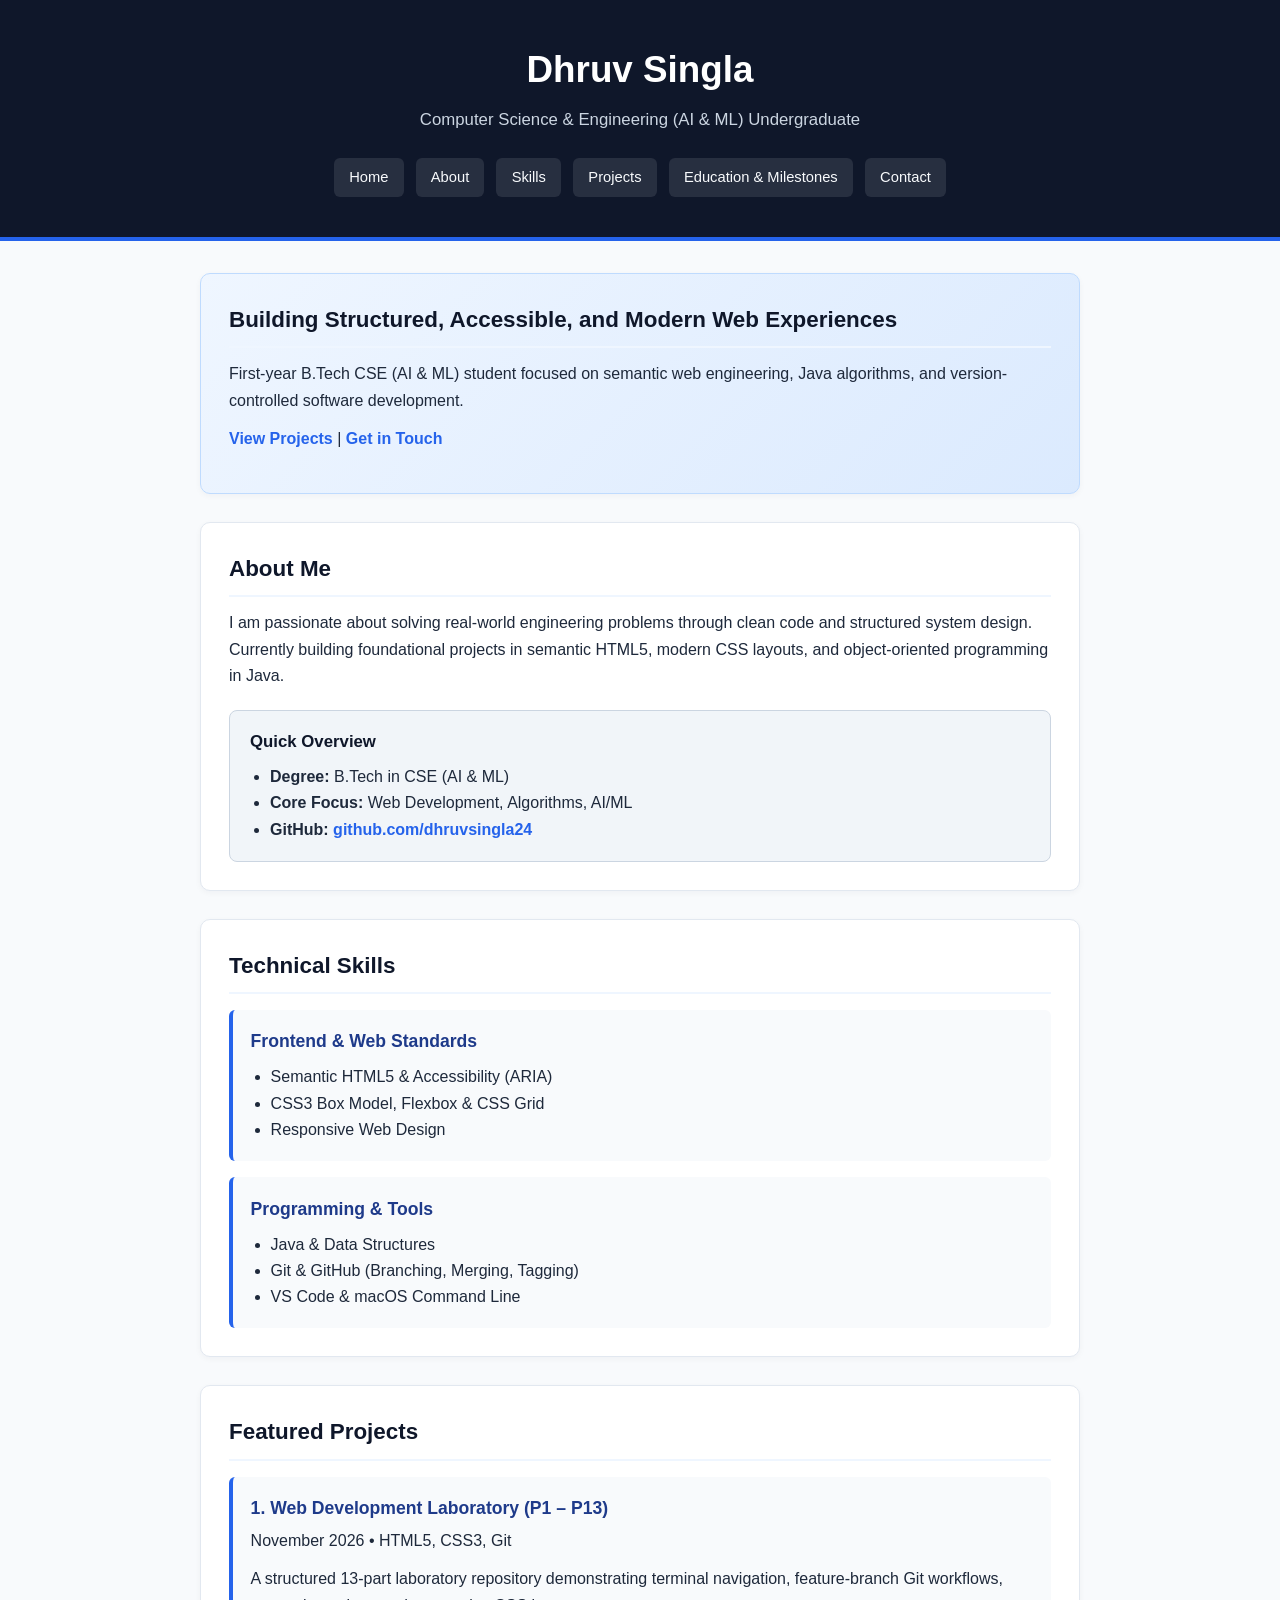
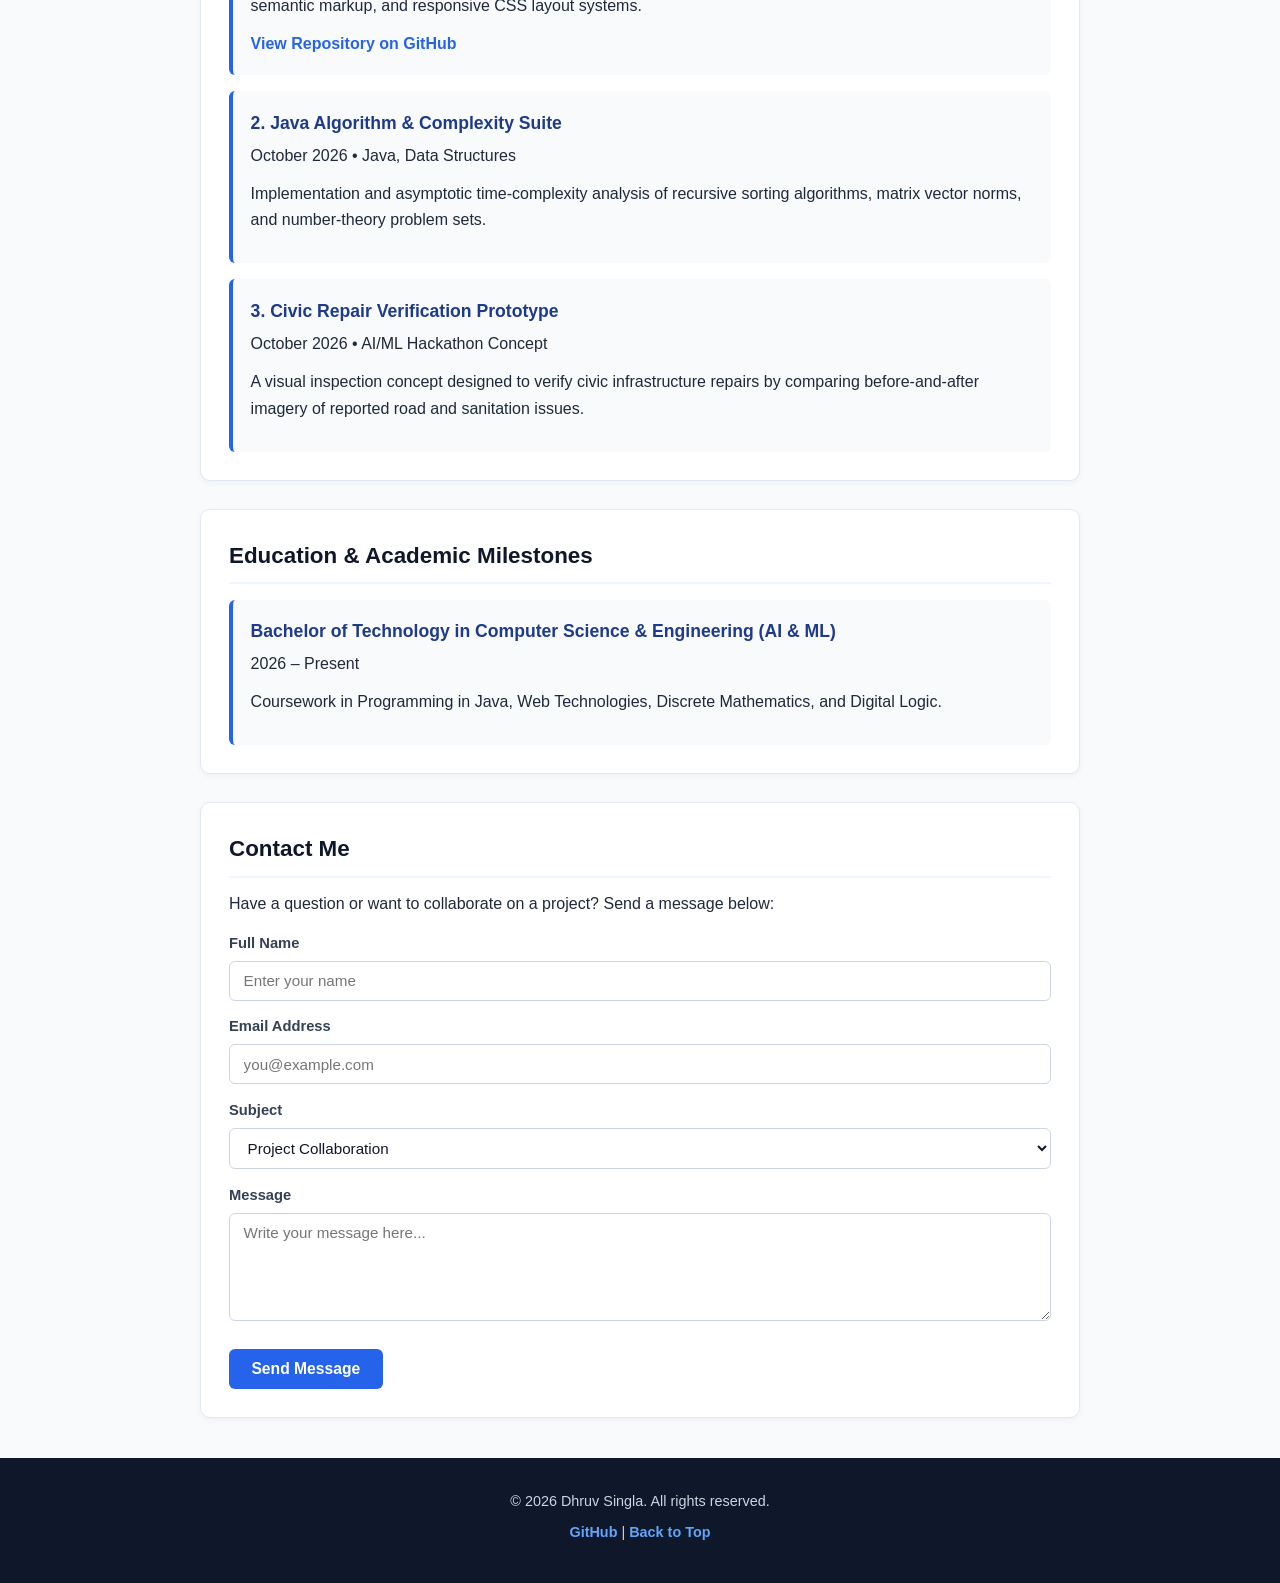
==== 06-P6-Full-Portfolio-Page-Structure-in-Semantic-HTML/index.html @ d30dbee3 "feat: add full portfolio page with semantic HTML and CSS for P6" ====
<!DOCTYPE html>
<html lang="en">
<head>
  <meta charset="UTF-8">
  <meta name="viewport" content="width=device-width, initial-scale=1.0">
  <meta name="description" content="Dhruv Singla - Full Portfolio Structure in Semantic HTML5">
  <title>Dhruv Singla | Semantic HTML Portfolio</title>
  <link rel="stylesheet" href="style.css">
</head>
<body>

  <header>
    <div>
      <h1>Dhruv Singla</h1>
      <p>Computer Science &amp; Engineering (AI &amp; ML) Undergraduate</p>
    </div>

    <nav aria-label="Primary Site Navigation">
      <ul>
        <li><a href="#hero">Home</a></li>
        <li><a href="#about">About</a></li>
        <li><a href="#skills">Skills</a></li>
        <li><a href="#projects">Projects</a></li>
        <li><a href="#experience">Education &amp; Milestones</a></li>
        <li><a href="#contact">Contact</a></li>
      </ul>
    </nav>
  </header>

  <main>
    <!-- Hero / Introduction Section -->
    <section id="hero" aria-labelledby="hero-heading">
      <h2 id="hero-heading">Building Structured, Accessible, and Modern Web Experiences</h2>
      <p>
        First-year B.Tech CSE (AI &amp; ML) student focused on semantic web engineering, Java algorithms, and version-controlled software development.
      </p>
      <p>
        <a href="#projects">View Projects</a> | <a href="#contact">Get in Touch</a>
      </p>
    </section>

    <!-- About Section -->
    <section id="about" aria-labelledby="about-heading">
      <h2 id="about-heading">About Me</h2>
      <p>
        I am passionate about solving real-world engineering problems through clean code and structured system design. Currently building foundational projects in semantic HTML5, modern CSS layouts, and object-oriented programming in Java.
      </p>
      <aside aria-label="Developer Highlights">
        <h3>Quick Overview</h3>
        <ul>
          <li><strong>Degree:</strong> B.Tech in CSE (AI &amp; ML)</li>
          <li><strong>Core Focus:</strong> Web Development, Algorithms, AI/ML</li>
          <li><strong>GitHub:</strong> <a href="https://github.com/dhruvsingla24" target="_blank" rel="noopener noreferrer">github.com/dhruvsingla24</a></li>
        </ul>
      </aside>
    </section>

    <!-- Skills Section -->
    <section id="skills" aria-labelledby="skills-heading">
      <h2 id="skills-heading">Technical Skills</h2>
      <article>
        <h3>Frontend &amp; Web Standards</h3>
        <ul>
          <li>Semantic HTML5 &amp; Accessibility (ARIA)</li>
          <li>CSS3 Box Model, Flexbox &amp; CSS Grid</li>
          <li>Responsive Web Design</li>
        </ul>
      </article>
      <article>
        <h3>Programming &amp; Tools</h3>
        <ul>
          <li>Java &amp; Data Structures</li>
          <li>Git &amp; GitHub (Branching, Merging, Tagging)</li>
          <li>VS Code &amp; macOS Command Line</li>
        </ul>
      </article>
    </section>

    <!-- Projects Section -->
    <section id="projects" aria-labelledby="projects-heading">
      <h2 id="projects-heading">Featured Projects</h2>

      <article>
        <header>
          <h3>1. Web Development Laboratory (P1 &ndash; P13)</h3>
          <p><time datetime="2026-11">November 2026</time> &bull; HTML5, CSS3, Git</p>
        </header>
        <p>
          A structured 13-part laboratory repository demonstrating terminal navigation, feature-branch Git workflows, semantic markup, and responsive CSS layout systems.
        </p>
        <footer>
          <a href="https://github.com/dhruvsingla24/Web_Dev_Lab" target="_blank" rel="noopener noreferrer">View Repository on GitHub</a>
        </footer>
      </article>

      <article>
        <header>
          <h3>2. Java Algorithm &amp; Complexity Suite</h3>
          <p><time datetime="2026-10">October 2026</time> &bull; Java, Data Structures</p>
        </header>
        <p>
          Implementation and asymptotic time-complexity analysis of recursive sorting algorithms, matrix vector norms, and number-theory problem sets.
        </p>
      </article>

      <article>
        <header>
          <h3>3. Civic Repair Verification Prototype</h3>
          <p><time datetime="2026-10">October 2026</time> &bull; AI/ML Hackathon Concept</p>
        </header>
        <p>
          A visual inspection concept designed to verify civic infrastructure repairs by comparing before-and-after imagery of reported road and sanitation issues.
        </p>
      </article>
    </section>

    <!-- Education & Milestones Section -->
    <section id="experience" aria-labelledby="education-heading">
      <h2 id="education-heading">Education &amp; Academic Milestones</h2>
      <article>
        <h3>Bachelor of Technology in Computer Science &amp; Engineering (AI &amp; ML)</h3>
        <p><time datetime="2026">2026</time> &ndash; Present</p>
        <p>Coursework in Programming in Java, Web Technologies, Discrete Mathematics, and Digital Logic.</p>
      </article>
    </section>

    <!-- Contact Section -->
    <section id="contact" aria-labelledby="contact-heading">
      <h2 id="contact-heading">Contact Me</h2>
      <p>Have a question or want to collaborate on a project? Send a message below:</p>

      <form action="#" method="post">
        <div>
          <label for="full-name">Full Name</label><br>
          <input type="text" id="full-name" name="full-name" placeholder="Enter your name" required>
        </div>
        <br>
        <div>
          <label for="email-address">Email Address</label><br>
          <input type="email" id="email-address" name="email-address" placeholder="you@example.com" required>
        </div>
        <br>
        <div>
          <label for="subject">Subject</label><br>
          <select id="subject" name="subject">
            <option value="project">Project Collaboration</option>
            <option value="internship">Internship / Academic Query</option>
            <option value="general">General Feedback</option>
          </select>
        </div>
        <br>
        <div>
          <label for="message">Message</label><br>
          <textarea id="message" name="message" rows="5" cols="40" placeholder="Write your message here..." required></textarea>
        </div>
        <br>
        <button type="submit">Send Message</button>
      </form>
    </section>
  </main>

  <footer>
    <p>&copy; <time datetime="2026">2026</time> Dhruv Singla. All rights reserved.</p>
    <p>
      <a href="https://github.com/dhruvsingla24" target="_blank" rel="noopener noreferrer">GitHub</a> |
      <a href="#hero">Back to Top</a>
    </p>
  </footer>

</body>
</html>
---- 06-P6-Full-Portfolio-Page-Structure-in-Semantic-HTML/style.css ----
* {
  box-sizing: border-box;
  margin: 0;
  padding: 0;
}

body {
  font-family: -apple-system, BlinkMacSystemFont, "Segoe UI", Roboto, Helvetica, Arial, sans-serif;
  line-height: 1.65;
  color: #1e293b;
  background-color: #f8fafc;
}

/* Header & Primary Navigation */
body > header {
  background-color: #0f172a;
  color: #ffffff;
  padding: 2.5rem 1.5rem;
  text-align: center;
  border-bottom: 4px solid #2563eb;
}

body > header h1 {
  font-size: 2.3rem;
  margin-bottom: 0.35rem;
}

body > header p {
  color: #cbd5e1;
  font-size: 1.05rem;
  margin-bottom: 1.5rem;
}

nav ul {
  list-style: none;
  display: flex;
  justify-content: center;
  flex-wrap: wrap;
  gap: 0.75rem;
}

nav a {
  display: inline-block;
  color: #f8fafc;
  text-decoration: none;
  font-size: 0.92rem;
  font-weight: 500;
  padding: 0.45rem 0.95rem;
  border-radius: 6px;
  background-color: rgba(255, 255, 255, 0.1);
  transition: background-color 0.2s ease;
}

nav a:hover {
  background-color: #2563eb;
}

/* Main Content Container */
main {
  max-width: 920px;
  margin: 2rem auto;
  padding: 0 1.25rem;
  display: flex;
  flex-direction: column;
  gap: 1.75rem;
}

/* Sections & Articles */
section {
  background-color: #ffffff;
  border: 1px solid #e2e8f0;
  border-radius: 10px;
  padding: 1.75rem;
  box-shadow: 0 2px 6px rgba(15, 23, 42, 0.04);
}

#hero {
  background: linear-gradient(135deg, #eff6ff 0%, #dbeafe 100%);
  border-color: #bfdbfe;
}

section h2 {
  font-size: 1.4rem;
  color: #0f172a;
  margin-bottom: 0.85rem;
  padding-bottom: 0.45rem;
  border-bottom: 2px solid #eff6ff;
}

section p {
  margin-bottom: 0.75rem;
}

section a {
  color: #2563eb;
  font-weight: 600;
  text-decoration: none;
}

section a:hover {
  text-decoration: underline;
}

article {
  padding: 1.1rem;
  margin-top: 1rem;
  background-color: #f8fafc;
  border-left: 4px solid #2563eb;
  border-radius: 6px;
}

article h3 {
  font-size: 1.1rem;
  color: #1e3a8a;
  margin-bottom: 0.3rem;
}

article ul {
  margin-left: 1.25rem;
  margin-top: 0.5rem;
}

article footer {
  margin-top: 0.65rem;
}

/* Aside Callout */
aside {
  margin-top: 1.25rem;
  padding: 1.1rem 1.25rem;
  background-color: #f1f5f9;
  border-radius: 8px;
  border: 1px solid #cbd5e1;
}

aside h3 {
  font-size: 1.05rem;
  color: #0f172a;
  margin-bottom: 0.5rem;
}

aside ul {
  margin-left: 1.25rem;
}

/* Contact Form */
form div {
  margin-bottom: 0.25rem;
}

form br {
  display: none;
}

label {
  display: block;
  font-weight: 600;
  font-size: 0.92rem;
  color: #334155;
  margin-bottom: 0.35rem;
  margin-top: 0.85rem;
}

input,
select,
textarea {
  width: 100%;
  padding: 0.65rem 0.85rem;
  border: 1px solid #cbd5e1;
  border-radius: 6px;
  font-family: inherit;
  font-size: 0.95rem;
  color: #0f172a;
  background-color: #ffffff;
}

input:focus,
select:focus,
textarea:focus {
  outline: none;
  border-color: #2563eb;
  box-shadow: 0 0 0 3px rgba(37, 99, 235, 0.15);
}

button[type="submit"] {
  margin-top: 1rem;
  background-color: #2563eb;
  color: #ffffff;
  font-size: 0.98rem;
  font-weight: 600;
  padding: 0.7rem 1.4rem;
  border: none;
  border-radius: 6px;
  cursor: pointer;
  transition: background-color 0.2s ease;
}

button[type="submit"]:hover {
  background-color: #1d4ed8;
}

/* Page Footer */
body > footer {
  background-color: #0f172a;
  color: #cbd5e1;
  text-align: center;
  padding: 2rem 1rem;
  margin-top: 2.5rem;
}

body > footer p {
  margin-bottom: 0.4rem;
  font-size: 0.9rem;
}

body > footer a {
  color: #60a5fa;
  text-decoration: none;
  font-weight: 600;
}

body > footer a:hover {
  text-decoration: underline;
}
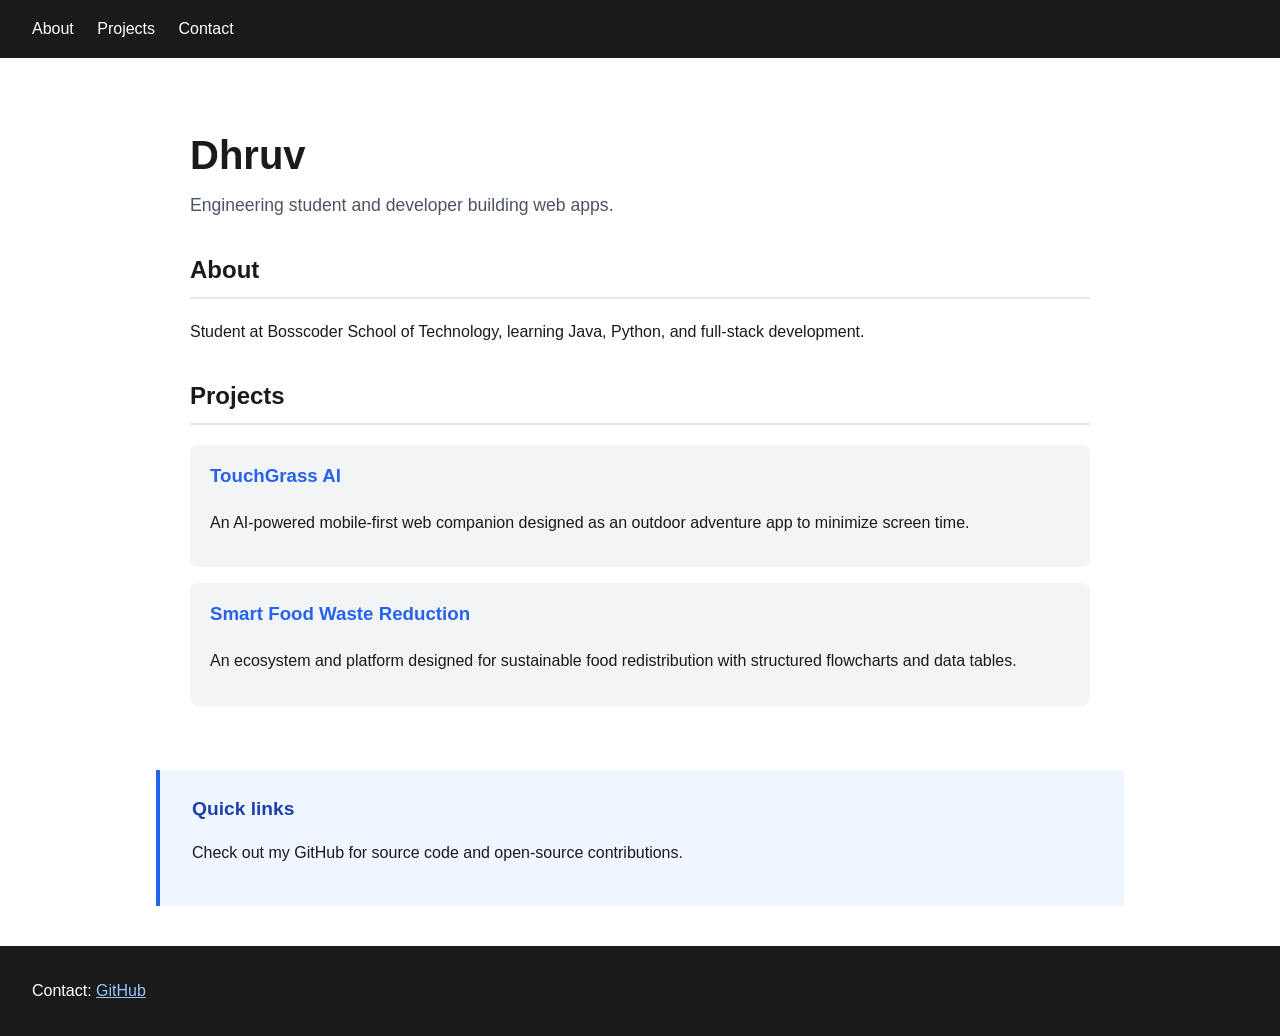
==== commit 542257a5: "Update P6 portfolio layout and styling" ====
--- a/06-P6-Full-Portfolio-Page-Structure-in-Semantic-HTML/index.html
+++ b/06-P6-Full-Portfolio-Page-Structure-in-Semantic-HTML/index.html
@@ -2,170 +2,49 @@
 <html lang="en">
 <head>
   <meta charset="UTF-8">
-  <meta name="viewport" content="width=device-width, initial-scale=1.0">
-  <meta name="description" content="Dhruv Singla - Full Portfolio Structure in Semantic HTML5">
-  <title>Dhruv Singla | Semantic HTML Portfolio</title>
+  <title>Dhruv - Portfolio</title>
   <link rel="stylesheet" href="style.css">
 </head>
 <body>
-
   <header>
-    <div>
-      <h1>Dhruv Singla</h1>
-      <p>Computer Science &amp; Engineering (AI &amp; ML) Undergraduate</p>
-    </div>
-
-    <nav aria-label="Primary Site Navigation">
-      <ul>
-        <li><a href="#hero">Home</a></li>
-        <li><a href="#about">About</a></li>
-        <li><a href="#skills">Skills</a></li>
-        <li><a href="#projects">Projects</a></li>
-        <li><a href="#experience">Education &amp; Milestones</a></li>
-        <li><a href="#contact">Contact</a></li>
-      </ul>
+    <nav aria-label="Main navigation">
+      <a href="#about">About</a>
+      <a href="#projects">Projects</a>
+      <a href="#contact">Contact</a>
     </nav>
   </header>
 
   <main>
-    <!-- Hero / Introduction Section -->
-    <section id="hero" aria-labelledby="hero-heading">
-      <h2 id="hero-heading">Building Structured, Accessible, and Modern Web Experiences</h2>
-      <p>
-        First-year B.Tech CSE (AI &amp; ML) student focused on semantic web engineering, Java algorithms, and version-controlled software development.
-      </p>
-      <p>
-        <a href="#projects">View Projects</a> | <a href="#contact">Get in Touch</a>
-      </p>
+    <section id="hero">
+      <h1>Dhruv</h1>
+      <p>Engineering student and developer building web apps.</p>
     </section>
 
-    <!-- About Section -->
-    <section id="about" aria-labelledby="about-heading">
-      <h2 id="about-heading">About Me</h2>
-      <p>
-        I am passionate about solving real-world engineering problems through clean code and structured system design. Currently building foundational projects in semantic HTML5, modern CSS layouts, and object-oriented programming in Java.
-      </p>
-      <aside aria-label="Developer Highlights">
-        <h3>Quick Overview</h3>
-        <ul>
-          <li><strong>Degree:</strong> B.Tech in CSE (AI &amp; ML)</li>
-          <li><strong>Core Focus:</strong> Web Development, Algorithms, AI/ML</li>
-          <li><strong>GitHub:</strong> <a href="https://github.com/dhruvsingla24" target="_blank" rel="noopener noreferrer">github.com/dhruvsingla24</a></li>
-        </ul>
-      </aside>
+    <section id="about">
+      <h2>About</h2>
+      <p>Student at Bosscoder School of Technology, learning Java, Python, and full-stack development.</p>
     </section>
 
-    <!-- Skills Section -->
-    <section id="skills" aria-labelledby="skills-heading">
-      <h2 id="skills-heading">Technical Skills</h2>
+    <section id="projects">
+      <h2>Projects</h2>
       <article>
-        <h3>Frontend &amp; Web Standards</h3>
-        <ul>
-          <li>Semantic HTML5 &amp; Accessibility (ARIA)</li>
-          <li>CSS3 Box Model, Flexbox &amp; CSS Grid</li>
-          <li>Responsive Web Design</li>
-        </ul>
+        <h3>TouchGrass AI</h3>
+        <p>An AI-powered mobile-first web companion designed as an outdoor adventure app to minimize screen time.</p>
       </article>
       <article>
-        <h3>Programming &amp; Tools</h3>
-        <ul>
-          <li>Java &amp; Data Structures</li>
-          <li>Git &amp; GitHub (Branching, Merging, Tagging)</li>
-          <li>VS Code &amp; macOS Command Line</li>
-        </ul>
+        <h3>Smart Food Waste Reduction</h3>
+        <p>An ecosystem and platform designed for sustainable food redistribution with structured flowcharts and data tables.</p>
       </article>
-    </section>
-
-    <!-- Projects Section -->
-    <section id="projects" aria-labelledby="projects-heading">
-      <h2 id="projects-heading">Featured Projects</h2>
-
-      <article>
-        <header>
-          <h3>1. Web Development Laboratory (P1 &ndash; P13)</h3>
-          <p><time datetime="2026-11">November 2026</time> &bull; HTML5, CSS3, Git</p>
-        </header>
-        <p>
-          A structured 13-part laboratory repository demonstrating terminal navigation, feature-branch Git workflows, semantic markup, and responsive CSS layout systems.
-        </p>
-        <footer>
-          <a href="https://github.com/dhruvsingla24/Web_Dev_Lab" target="_blank" rel="noopener noreferrer">View Repository on GitHub</a>
-        </footer>
-      </article>
-
-      <article>
-        <header>
-          <h3>2. Java Algorithm &amp; Complexity Suite</h3>
-          <p><time datetime="2026-10">October 2026</time> &bull; Java, Data Structures</p>
-        </header>
-        <p>
-          Implementation and asymptotic time-complexity analysis of recursive sorting algorithms, matrix vector norms, and number-theory problem sets.
-        </p>
-      </article>
-
-      <article>
-        <header>
-          <h3>3. Civic Repair Verification Prototype</h3>
-          <p><time datetime="2026-10">October 2026</time> &bull; AI/ML Hackathon Concept</p>
-        </header>
-        <p>
-          A visual inspection concept designed to verify civic infrastructure repairs by comparing before-and-after imagery of reported road and sanitation issues.
-        </p>
-      </article>
-    </section>
-
-    <!-- Education & Milestones Section -->
-    <section id="experience" aria-labelledby="education-heading">
-      <h2 id="education-heading">Education &amp; Academic Milestones</h2>
-      <article>
-        <h3>Bachelor of Technology in Computer Science &amp; Engineering (AI &amp; ML)</h3>
-        <p><time datetime="2026">2026</time> &ndash; Present</p>
-        <p>Coursework in Programming in Java, Web Technologies, Discrete Mathematics, and Digital Logic.</p>
-      </article>
-    </section>
-
-    <!-- Contact Section -->
-    <section id="contact" aria-labelledby="contact-heading">
-      <h2 id="contact-heading">Contact Me</h2>
-      <p>Have a question or want to collaborate on a project? Send a message below:</p>
-
-      <form action="#" method="post">
-        <div>
-          <label for="full-name">Full Name</label><br>
-          <input type="text" id="full-name" name="full-name" placeholder="Enter your name" required>
-        </div>
-        <br>
-        <div>
-          <label for="email-address">Email Address</label><br>
-          <input type="email" id="email-address" name="email-address" placeholder="you@example.com" required>
-        </div>
-        <br>
-        <div>
-          <label for="subject">Subject</label><br>
-          <select id="subject" name="subject">
-            <option value="project">Project Collaboration</option>
-            <option value="internship">Internship / Academic Query</option>
-            <option value="general">General Feedback</option>
-          </select>
-        </div>
-        <br>
-        <div>
-          <label for="message">Message</label><br>
-          <textarea id="message" name="message" rows="5" cols="40" placeholder="Write your message here..." required></textarea>
-        </div>
-        <br>
-        <button type="submit">Send Message</button>
-      </form>
     </section>
   </main>
 
-  <footer>
-    <p>&copy; <time datetime="2026">2026</time> Dhruv Singla. All rights reserved.</p>
-    <p>
-      <a href="https://github.com/dhruvsingla24" target="_blank" rel="noopener noreferrer">GitHub</a> |
-      <a href="#hero">Back to Top</a>
-    </p>
+  <aside>
+    <h2>Quick links</h2>
+    <p>Check out my GitHub for source code and open-source contributions.</p>
+  </aside>
+
+  <footer id="contact">
+    <p>Contact: <a href="https://github.com">GitHub</a></p>
   </footer>
-
 </body>
 </html>
--- a/06-P6-Full-Portfolio-Page-Structure-in-Semantic-HTML/style.css
+++ b/06-P6-Full-Portfolio-Page-Structure-in-Semantic-HTML/style.css
@@ -1,224 +1,87 @@
-* {
-  box-sizing: border-box;
+body {
+  font-family: Arial, sans-serif;
+  color: #1a1a1a;
+  line-height: 1.6;
   margin: 0;
-  padding: 0;
 }
 
-body {
-  font-family: -apple-system, BlinkMacSystemFont, "Segoe UI", Roboto, Helvetica, Arial, sans-serif;
-  line-height: 1.65;
-  color: #1e293b;
-  background-color: #f8fafc;
+header {
+  background: #1a1a1a;
+  padding: 16px 32px;
 }
 
-/* Header & Primary Navigation */
-body > header {
-  background-color: #0f172a;
+header nav a {
   color: #ffffff;
-  padding: 2.5rem 1.5rem;
-  text-align: center;
-  border-bottom: 4px solid #2563eb;
-}
-
-body > header h1 {
-  font-size: 2.3rem;
-  margin-bottom: 0.35rem;
-}
-
-body > header p {
-  color: #cbd5e1;
-  font-size: 1.05rem;
-  margin-bottom: 1.5rem;
-}
-
-nav ul {
-  list-style: none;
-  display: flex;
-  justify-content: center;
-  flex-wrap: wrap;
-  gap: 0.75rem;
-}
-
-nav a {
-  display: inline-block;
-  color: #f8fafc;
-  text-decoration: none;
-  font-size: 0.92rem;
-  font-weight: 500;
-  padding: 0.45rem 0.95rem;
-  border-radius: 6px;
-  background-color: rgba(255, 255, 255, 0.1);
-  transition: background-color 0.2s ease;
-}
-
-nav a:hover {
-  background-color: #2563eb;
-}
-
-/* Main Content Container */
-main {
-  max-width: 920px;
-  margin: 2rem auto;
-  padding: 0 1.25rem;
-  display: flex;
-  flex-direction: column;
-  gap: 1.75rem;
-}
-
-/* Sections & Articles */
-section {
-  background-color: #ffffff;
-  border: 1px solid #e2e8f0;
-  border-radius: 10px;
-  padding: 1.75rem;
-  box-shadow: 0 2px 6px rgba(15, 23, 42, 0.04);
-}
-
-#hero {
-  background: linear-gradient(135deg, #eff6ff 0%, #dbeafe 100%);
-  border-color: #bfdbfe;
-}
-
-section h2 {
-  font-size: 1.4rem;
-  color: #0f172a;
-  margin-bottom: 0.85rem;
-  padding-bottom: 0.45rem;
-  border-bottom: 2px solid #eff6ff;
-}
-
-section p {
-  margin-bottom: 0.75rem;
-}
-
-section a {
-  color: #2563eb;
-  font-weight: 600;
+  margin-right: 19px;
   text-decoration: none;
 }
 
-section a:hover {
+header nav a:hover {
   text-decoration: underline;
 }
 
+main {
+  max-width: 900px;
+  margin: 0 auto;
+  padding: 32px;
+}
+
+section {
+  margin-bottom: 32px;
+}
+
+#hero h1 {
+  font-size: 40px;
+  margin-bottom: 4px;
+}
+
+#hero p {
+  color: #4b5563;
+  font-size: 1.1rem;
+  margin-top: 0;
+}
+
+h2 {
+  color: #1a1a1a;
+  border-bottom: 2px solid #e5e7eb;
+  padding-bottom: 8px;
+}
+
 article {
-  padding: 1.1rem;
-  margin-top: 1rem;
-  background-color: #f8fafc;
-  border-left: 4px solid #2563eb;
-  border-radius: 6px;
+  background: #f3f4f6;
+  border-radius: 8px;
+  padding: 16px 20px;
+  margin-bottom: 16px;
 }
 
 article h3 {
-  font-size: 1.1rem;
-  color: #1e3a8a;
-  margin-bottom: 0.3rem;
+  margin-top: 0;
+  color: #2563eb;
 }
 
-article ul {
-  margin-left: 1.25rem;
-  margin-top: 0.5rem;
+aside {
+  background: #eff6ff;
+  padding: 24px 32px;
+  border-left: 4px solid #2563eb;
+  max-width: 900px;
+  margin: 0 auto;
 }
 
-article footer {
-  margin-top: 0.65rem;
+aside h2 {
+  margin-top: 0;
+  font-size: 1.2rem;
+  color: #1e40af;
+  border-bottom: none;
+  padding-bottom: 0;
 }
 
-/* Aside Callout */
-aside {
-  margin-top: 1.25rem;
-  padding: 1.1rem 1.25rem;
-  background-color: #f1f5f9;
-  border-radius: 8px;
-  border: 1px solid #cbd5e1;
+footer {
+  background: #1a1a1a;
+  color: #ffffff;
+  padding: 16px 32px;
+  margin-top: 40px;
 }
 
-aside h3 {
-  font-size: 1.05rem;
-  color: #0f172a;
-  margin-bottom: 0.5rem;
-}
-
-aside ul {
-  margin-left: 1.25rem;
-}
-
-/* Contact Form */
-form div {
-  margin-bottom: 0.25rem;
-}
-
-form br {
-  display: none;
-}
-
-label {
-  display: block;
-  font-weight: 600;
-  font-size: 0.92rem;
-  color: #334155;
-  margin-bottom: 0.35rem;
-  margin-top: 0.85rem;
-}
-
-input,
-select,
-textarea {
-  width: 100%;
-  padding: 0.65rem 0.85rem;
-  border: 1px solid #cbd5e1;
-  border-radius: 6px;
-  font-family: inherit;
-  font-size: 0.95rem;
-  color: #0f172a;
-  background-color: #ffffff;
-}
-
-input:focus,
-select:focus,
-textarea:focus {
-  outline: none;
-  border-color: #2563eb;
-  box-shadow: 0 0 0 3px rgba(37, 99, 235, 0.15);
-}
-
-button[type="submit"] {
-  margin-top: 1rem;
-  background-color: #2563eb;
-  color: #ffffff;
-  font-size: 0.98rem;
-  font-weight: 600;
-  padding: 0.7rem 1.4rem;
-  border: none;
-  border-radius: 6px;
-  cursor: pointer;
-  transition: background-color 0.2s ease;
-}
-
-button[type="submit"]:hover {
-  background-color: #1d4ed8;
-}
-
-/* Page Footer */
-body > footer {
-  background-color: #0f172a;
-  color: #cbd5e1;
-  text-align: center;
-  padding: 2rem 1rem;
-  margin-top: 2.5rem;
-}
-
-body > footer p {
-  margin-bottom: 0.4rem;
-  font-size: 0.9rem;
-}
-
-body > footer a {
-  color: #60a5fa;
-  text-decoration: none;
-  font-weight: 600;
-}
-
-body > footer a:hover {
-  text-decoration: underline;
+footer a {
+  color: #93c5fd;
 }
